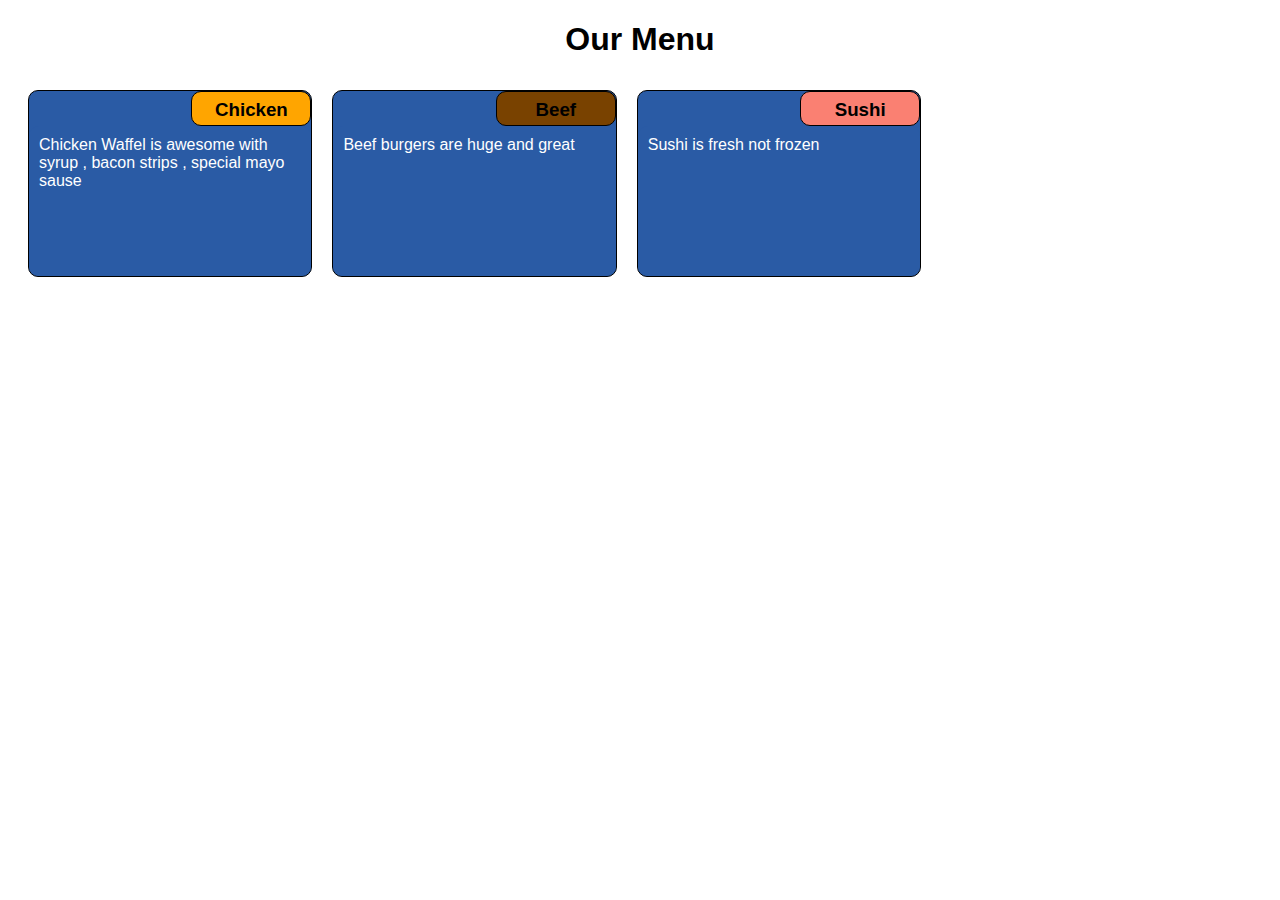
==== mod2_solution/index.html @ b874c386 "Web Development JH Course" ====
<!DOCTYPE html>
<html>
<head>
    <meta charset="utf-8">
    <meta name="viewport" content="width=device-width, initial-scale=1">
    <link rel="stylesheet" href="css/styles.css">
    <title>Assignment Solution for Module 2</title>
</head>
<body>
    <h1>Our Menu</h1>
    <div class="row">
        <div class="col-md-3 col-sm-5 col-xs-12">
            <h3 id="C">Chicken</h3>
            <p>Chicken Waffel is awesome with syrup , bacon strips , special mayo sause</p>            
        </div>
        <div class="col-md-3 col-sm-5 col-xs-12">
            <h3 id="B">Beef</h3>
            <p>Beef burgers are huge and great</p>
        </div>        
        <div class="col-md-3 col-sm-5 col-xs-12">
            <h3 id="S">Sushi</h3>
            <p>Sushi is fresh not frozen</p>
        </div>        
      </div>
</body>    
</html>
---- mod2_solution/css/styles.css ----
/* Simple Responsive Framework. */
.row {
    width: 90%;    
  }

/********** Desktop medium devices only **********/
@media (min-width: 992px) {
    .col-md-1, .col-md-2, .col-md-3, .col-md-4, .col-md-5, .col-md-6, .col-md-7, .col-md-8, .col-md-9, .col-md-10, .col-md-11, .col-md-12 {
      float: left;
      border: 1px solid black;
      
      border-radius: 10px;
      background-color: #2a5ba5;
    }
    .col-md-1 {
      width: 8.33%;
    }
    .col-md-2 {
      width: 16.66%;
    }
    .col-md-3 {
      width: 25%;
    }
    .col-md-4 {
      width: 33.33%;
    }
    .col-md-5 {
      width: 41.66%;
    }
    .col-md-6 {
      width: 50%;
    }
    .col-md-7 {
      width: 58.33%;
    }
    .col-md-8 {
      width: 66.66%;
    }
    .col-md-9 {
      width: 74.99%;
    }
    .col-md-10 {
      width: 83.33%;
    }
    .col-md-11 {
      width: 91.66%;
    }
    .col-md-12 {
      width: 100%;
    }
  }
  
  /********** Tablet small devices only **********/
  @media (min-width: 769px) and (max-width: 991px) {
    .col-sm-1, .col-sm-2, .col-sm-3, .col-sm-4, .col-sm-5, .col-sm-6, .col-sm-7, .col-sm-8, .colsm-9, .col-sm-10, .col-sm-11, .col-sm-12 {
      float: left;
      border: 1px solid black;
      border-radius: 10px;
      background-color: #2a5ba5;
    }
    .col-sm-1 {
      width: 8.33%;
    }
    .col-sm-2 {
      width: 16.66%;
    }
    .col-sm-3 {
      width: 25%;
    }
    .col-sm-4 {
      width: 33.33%;
    }
    .col-sm-5 {
      width: 41.66%;
    }
    .col-sm-6 {
      width: 50%;
    }
    .col-sm-7 {
      width: 58.33%;
    }
    .col-sm-8 {
      width: 66.66%;
    }
    .col-sm-9 {
      width: 74.99%;
    }
    .col-sm-10 {
      width: 83.33%;
    }
    .col-sm-11 {
      width: 91.66%;
    }
    .col-sm-12 {
      width: 100%;
    }
  }
  /********** Mobile extra small devices only **********/
  @media (max-width: 767px) {
    .col-xs-1, .col-xs-2, .col-xs-3, .col-xs-4, .col-xs-5, .col-xs-6, .col-xs-7, .col-xs-8, .col-xs-9, .col-xs-10, .col-xs-11, .col-xs-12 {
      float: left;
      border: 1px solid black;
      border-radius: 10px;
      background-color: #2a5ba5;
    }
    .col-xs-1 {
      width: 8.33%;
    }
    .col-xs-2 {
      width: 16.66%;
    }
    .col-xs-3 {
      width: 25%;
    }
    .col-xs-4 {
      width: 33.33%;
    }
    .col-xs-5 {
      width: 41.66%;
    }
    .col-xs-6 {
      width: 50%;
    }
    .col-xs-7 {
      width: 58.33%;
    }
    .col-xs-8 {
      width: 66.66%;
    }
    .col-xs-9 {
      width: 74.99%;
    }
    .col-xs-10 {
      width: 83.33%;
    }
    .col-xs-11 {
      width: 91.66%;
    }
    .col-xs-12 {
      width: 100%;
    }
  }
  * {
    box-sizing: border-box;  
  }
  p { 
    width: 100%;
    height: 150px;    
    font-family: Helvetica;
    color: white;
    text-align: left;
    padding: 10px; 
    background-color: #2a5ba5;
    border-radius: 10px;  
    clear: right; 
    margin: auto;   
  }
  h3{
    float: right;
    background-color: gray;
    width: 120px;
    height: 35px;
    line-height: 35px;
    text-align: center; 
    color: black;
    border: 0.2px solid black;    
    font-family: Helvetica; 
    border-radius: 10px;
    position: relative;
    left: 200x;
    top: -20;   
    margin: 0; 
  }
  h1{
    text-align: center;
    font-family: Helvetica;    
  }
  #C{
    background-color: orange;
  }
  #B{
    background-color: rgb(121, 66, 0);
  }
  #S{
    background-color: salmon;
  }
  div{
    margin: 10px;
  }
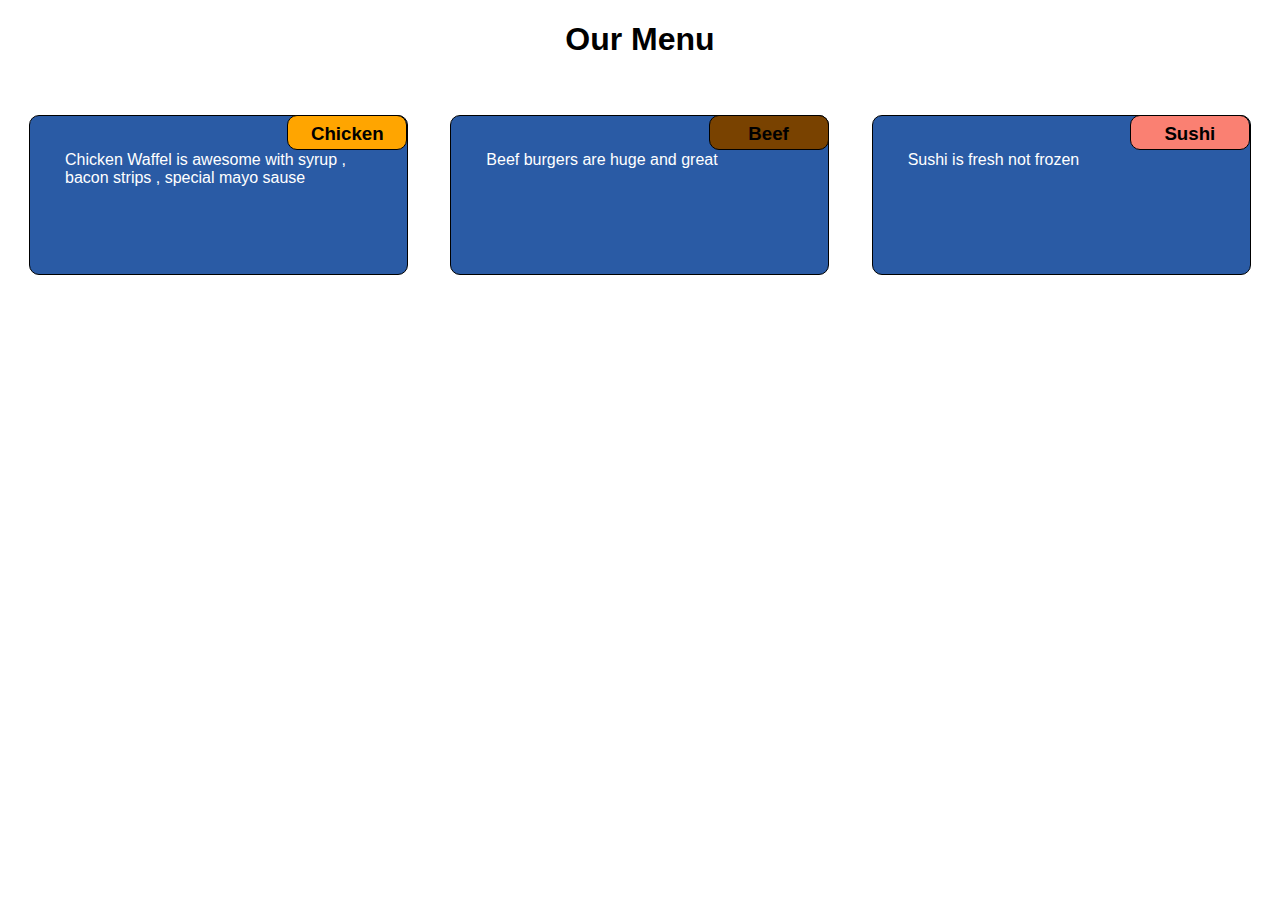
==== commit 97190e62: "Web Dev JH Course update 29/09/2022" ====
--- a/mod2_solution/index.html
+++ b/mod2_solution/index.html
@@ -9,15 +9,15 @@
 <body>
     <h1>Our Menu</h1>
     <div class="row">
-        <div class="col-md-3 col-sm-5 col-xs-12">
+        <div class="col-md-4 col-sm-6 col-xs-12">
             <h3 id="C">Chicken</h3>
             <p>Chicken Waffel is awesome with syrup , bacon strips , special mayo sause</p>            
         </div>
-        <div class="col-md-3 col-sm-5 col-xs-12">
+        <div class="col-md-4 col-sm-6 col-xs-12">
             <h3 id="B">Beef</h3>
             <p>Beef burgers are huge and great</p>
         </div>        
-        <div class="col-md-3 col-sm-5 col-xs-12">
+        <div class="col-md-4 col-sm-12 col-xs-12">
             <h3 id="S">Sushi</h3>
             <p>Sushi is fresh not frozen</p>
         </div>        
--- a/mod2_solution/css/styles.css
+++ b/mod2_solution/css/styles.css
@@ -1,16 +1,13 @@
 /* Simple Responsive Framework. */
 .row {
-    width: 90%;    
+    width: 100%;    
   }
 
 /********** Desktop medium devices only **********/
 @media (min-width: 992px) {
     .col-md-1, .col-md-2, .col-md-3, .col-md-4, .col-md-5, .col-md-6, .col-md-7, .col-md-8, .col-md-9, .col-md-10, .col-md-11, .col-md-12 {
       float: left;
-      border: 1px solid black;
       
-      border-radius: 10px;
-      background-color: #2a5ba5;
     }
     .col-md-1 {
       width: 8.33%;
@@ -54,9 +51,7 @@
   @media (min-width: 769px) and (max-width: 991px) {
     .col-sm-1, .col-sm-2, .col-sm-3, .col-sm-4, .col-sm-5, .col-sm-6, .col-sm-7, .col-sm-8, .colsm-9, .col-sm-10, .col-sm-11, .col-sm-12 {
       float: left;
-      border: 1px solid black;
-      border-radius: 10px;
-      background-color: #2a5ba5;
+      
     }
     .col-sm-1 {
       width: 8.33%;
@@ -99,9 +94,7 @@
   @media (max-width: 767px) {
     .col-xs-1, .col-xs-2, .col-xs-3, .col-xs-4, .col-xs-5, .col-xs-6, .col-xs-7, .col-xs-8, .col-xs-9, .col-xs-10, .col-xs-11, .col-xs-12 {
       float: left;
-      border: 1px solid black;
-      border-radius: 10px;
-      background-color: #2a5ba5;
+      
     }
     .col-xs-1 {
       width: 8.33%;
@@ -141,19 +134,22 @@
     }
   }
   * {
-    box-sizing: border-box;  
-  }
+    box-sizing: border-box;        
+  }  
   p { 
-    width: 100%;
-    height: 150px;    
+    width: 90%;
+    height: 160px;    
     font-family: Helvetica;
     color: white;
     text-align: left;
-    padding: 10px; 
+    padding: 35px; 
     background-color: #2a5ba5;
     border-radius: 10px;  
     clear: right; 
-    margin: auto;   
+    margin-right: auto;
+    margin-left: auto; 
+    border: 1px solid black;      
+    border-radius: 10px;      
   }
   h3{
     float: right;
@@ -165,11 +161,9 @@
     color: black;
     border: 0.2px solid black;    
     font-family: Helvetica; 
-    border-radius: 10px;
-    position: relative;
-    left: 200x;
-    top: -20;   
-    margin: 0; 
+    border-radius: 10px;    
+    margin: 0;   
+    
   }
   h1{
     text-align: center;
@@ -177,14 +171,21 @@
   }
   #C{
     background-color: orange;
+    position: relative;
+    top: 35px;
+    right: 22px;
   }
   #B{
     background-color: rgb(121, 66, 0);
+    position: relative;
+    top: 35px;
+    right: 22px;
   }
   #S{
     background-color: salmon;
-  }
-  div{
-    margin: 10px;
+    position: relative;
+    top: 35px;
+    right: 22px;
   }
   
+  
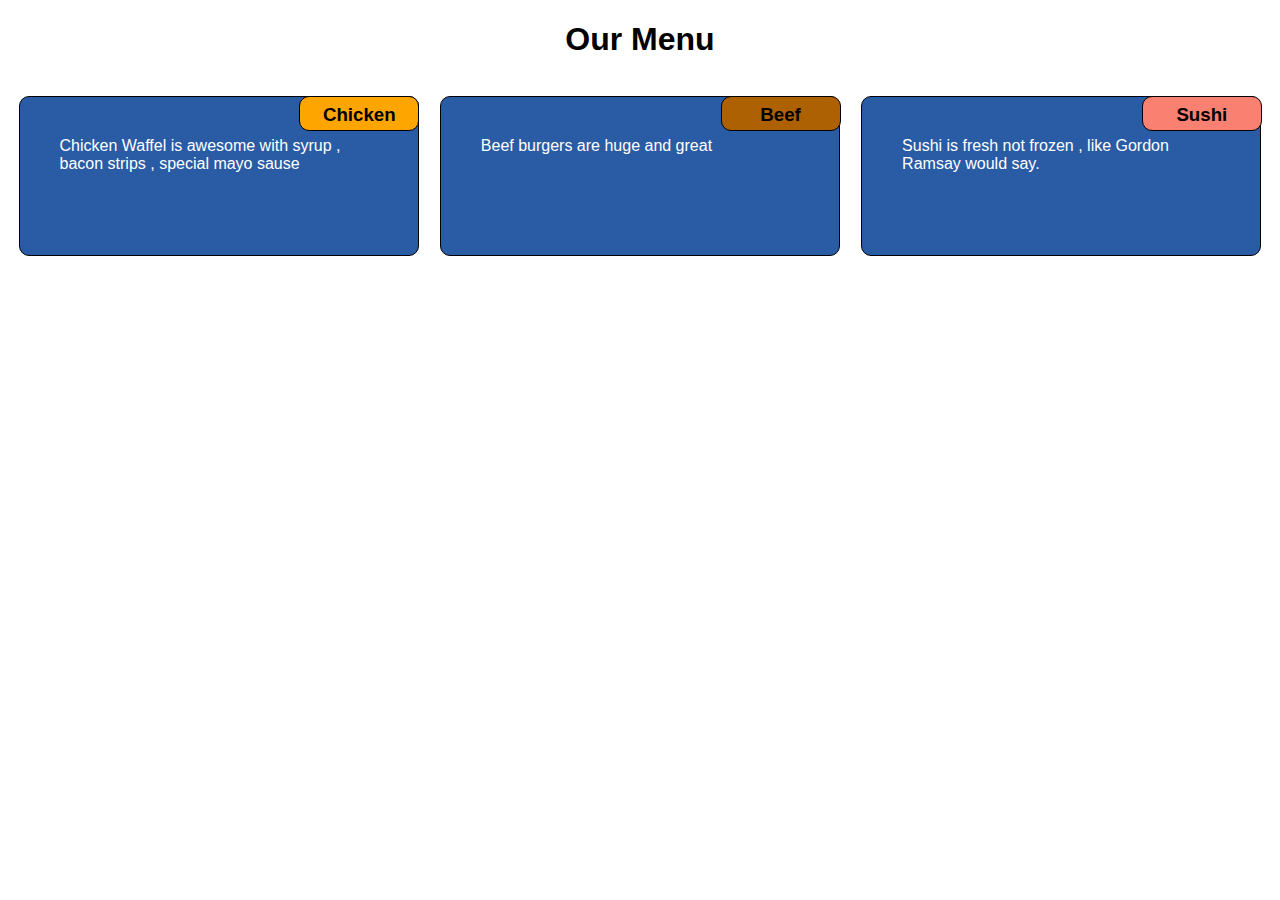
==== commit a8a0e18d: "Web Dev JH Course update 1/10/2022" ====
--- a/mod2_solution/index.html
+++ b/mod2_solution/index.html
@@ -19,7 +19,7 @@
         </div>        
         <div class="col-md-4 col-sm-12 col-xs-12">
             <h3 id="S">Sushi</h3>
-            <p>Sushi is fresh not frozen</p>
+            <p>Sushi is fresh not frozen , like Gordon Ramsay would say. </p>
         </div>        
       </div>
 </body>    
--- a/mod2_solution/css/styles.css
+++ b/mod2_solution/css/styles.css
@@ -1,13 +1,11 @@
 /* Simple Responsive Framework. */
 .row {
     width: 100%;    
-  }
-
+}
 /********** Desktop medium devices only **********/
 @media (min-width: 992px) {
     .col-md-1, .col-md-2, .col-md-3, .col-md-4, .col-md-5, .col-md-6, .col-md-7, .col-md-8, .col-md-9, .col-md-10, .col-md-11, .col-md-12 {
-      float: left;
-      
+      float: left;            
     }
     .col-md-1 {
       width: 8.33%;
@@ -45,13 +43,11 @@
     .col-md-12 {
       width: 100%;
     }
-  }
-  
+  }  
   /********** Tablet small devices only **********/
   @media (min-width: 769px) and (max-width: 991px) {
     .col-sm-1, .col-sm-2, .col-sm-3, .col-sm-4, .col-sm-5, .col-sm-6, .col-sm-7, .col-sm-8, .colsm-9, .col-sm-10, .col-sm-11, .col-sm-12 {
-      float: left;
-      
+      float: left;           
     }
     .col-sm-1 {
       width: 8.33%;
@@ -93,8 +89,7 @@
   /********** Mobile extra small devices only **********/
   @media (max-width: 767px) {
     .col-xs-1, .col-xs-2, .col-xs-3, .col-xs-4, .col-xs-5, .col-xs-6, .col-xs-7, .col-xs-8, .col-xs-9, .col-xs-10, .col-xs-11, .col-xs-12 {
-      float: left;
-      
+      float: left;         
     }
     .col-xs-1 {
       width: 8.33%;
@@ -134,26 +129,24 @@
     }
   }
   * {
-    box-sizing: border-box;        
+    box-sizing: border-box;
   }  
   p { 
-    width: 90%;
+    width: 95%;
     height: 160px;    
     font-family: Helvetica;
     color: white;
     text-align: left;
-    padding: 35px; 
+    padding: 40px; 
     background-color: #2a5ba5;
-    border-radius: 10px;  
-    clear: right; 
-    margin-right: auto;
-    margin-left: auto; 
+    border-radius: 10px;          
     border: 1px solid black;      
-    border-radius: 10px;      
+    border-radius: 10px;
+    margin-left: auto;
+    margin-right: auto;        
   }
   h3{
     float: right;
-    background-color: gray;
     width: 120px;
     height: 35px;
     line-height: 35px;
@@ -162,8 +155,7 @@
     border: 0.2px solid black;    
     font-family: Helvetica; 
     border-radius: 10px;    
-    margin: 0;   
-    
+    margin: 0;    
   }
   h1{
     text-align: center;
@@ -172,20 +164,18 @@
   #C{
     background-color: orange;
     position: relative;
-    top: 35px;
-    right: 22px;
+    top: 16px;
+    right: 10px;
   }
   #B{
-    background-color: rgb(121, 66, 0);
+    background-color: rgb(174, 97, 3);
     position: relative;
-    top: 35px;
-    right: 22px;
+    top: 16px;
+    right: 10px;
   }
   #S{
     background-color: salmon;
     position: relative;
-    top: 35px;
-    right: 22px;
+    top: 16px;
+    right: 10px;
   }
-  
-  
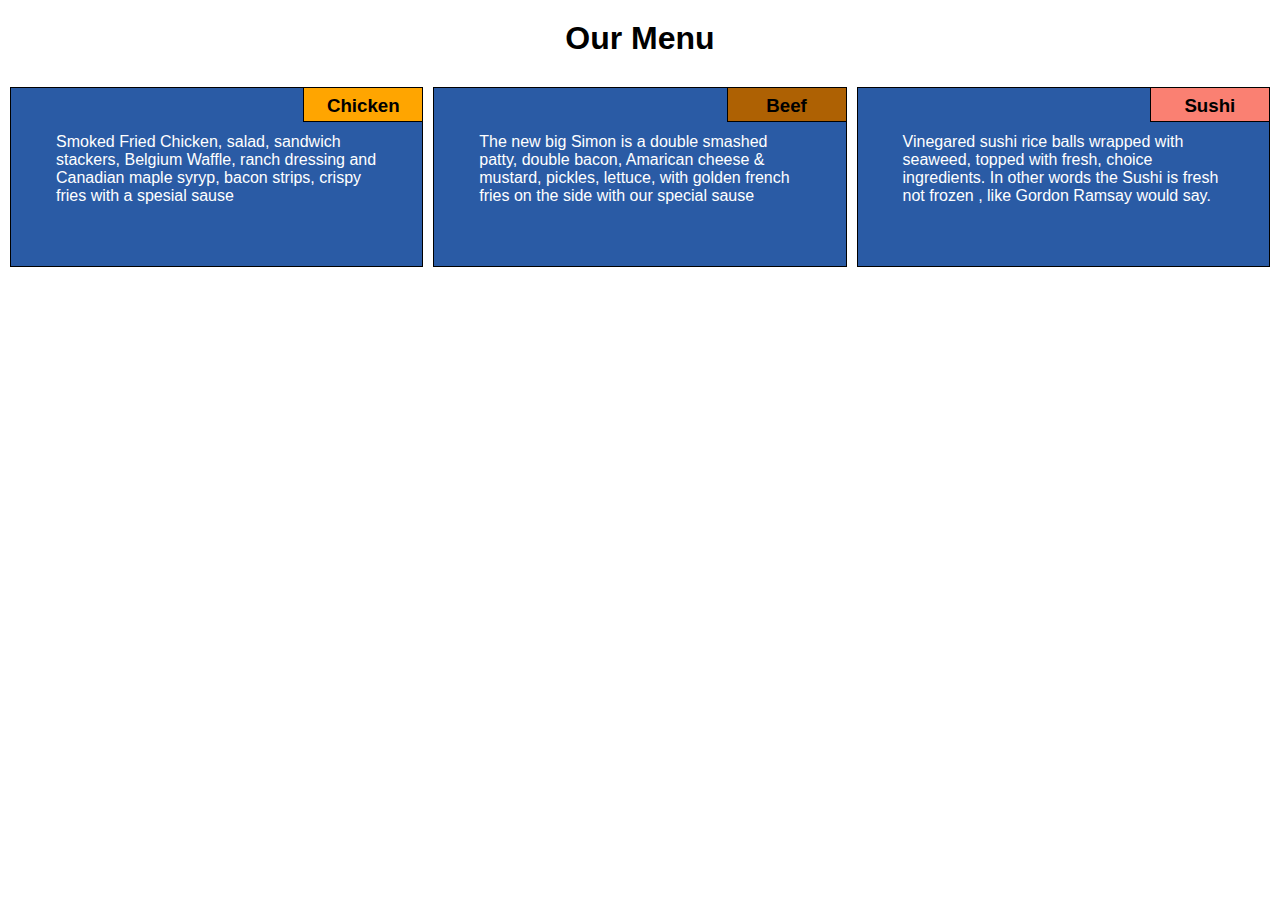
==== commit fd20620a: "Web Dev JH Course update 4/10/2022" ====
--- a/mod2_solution/index.html
+++ b/mod2_solution/index.html
@@ -11,15 +11,21 @@
     <div class="row">
         <div class="col-md-4 col-sm-6 col-xs-12">
             <h3 id="C">Chicken</h3>
-            <p>Chicken Waffel is awesome with syrup , bacon strips , special mayo sause</p>            
+            <p>Smoked Fried Chicken, salad, sandwich stackers, Belgium Waffle,
+                ranch dressing and Canadian maple syryp, bacon strips, 
+                crispy fries with a spesial sause</p>            
         </div>
         <div class="col-md-4 col-sm-6 col-xs-12">
             <h3 id="B">Beef</h3>
-            <p>Beef burgers are huge and great</p>
+            <p>The new big Simon is a double smashed patty, double bacon,
+                 Amarican cheese & mustard, pickles, lettuce, with golden
+                  french fries on the side with our special sause</p>
         </div>        
         <div class="col-md-4 col-sm-12 col-xs-12">
             <h3 id="S">Sushi</h3>
-            <p>Sushi is fresh not frozen , like Gordon Ramsay would say. </p>
+            <p >Vinegared sushi rice balls wrapped with seaweed, topped with fresh,
+                choice ingredients. In other words the Sushi is fresh not frozen , 
+                like Gordon Ramsay would say. </p>
         </div>        
       </div>
 </body>    
--- a/mod2_solution/css/styles.css
+++ b/mod2_solution/css/styles.css
@@ -129,21 +129,22 @@
     }
   }
   * {
-    box-sizing: border-box;
-  }  
-  p { 
-    width: 95%;
-    height: 160px;    
+    box-sizing: border-box; 
+    margin: 0;
+    padding: 0;       
+  } 
+  html{
+    margin: 0;
+  } 
+  p{ 
+    width: 100%;
+    height: 180px;    
     font-family: Helvetica;
     color: white;
     text-align: left;
-    padding: 40px; 
-    background-color: #2a5ba5;
-    border-radius: 10px;          
-    border: 1px solid black;      
-    border-radius: 10px;
-    margin-left: auto;
-    margin-right: auto;        
+    padding: 45px; 
+    background-color: #2a5ba5;         
+    border: 1px solid black;  
   }
   h3{
     float: right;
@@ -152,30 +153,33 @@
     line-height: 35px;
     text-align: center; 
     color: black;
-    border: 0.2px solid black;    
-    font-family: Helvetica; 
-    border-radius: 10px;    
+    border: 1px solid black;    
+    font-family: Helvetica;     
     margin: 0;    
   }
   h1{
     text-align: center;
-    font-family: Helvetica;    
+    font-family: Helvetica;
+    margin: 20px;    
   }
   #C{
     background-color: orange;
     position: relative;
-    top: 16px;
-    right: 10px;
+    top: 0px;
+    right: 0px;
   }
   #B{
     background-color: rgb(174, 97, 3);
     position: relative;
-    top: 16px;
-    right: 10px;
+    top: 0px;
+    right: 0px;
   }
   #S{
     background-color: salmon;
     position: relative;
-    top: 16px;
-    right: 10px;
+    top: 0px;
+    right: 0px;
   }
+  div{
+    padding: 5px;
+  }
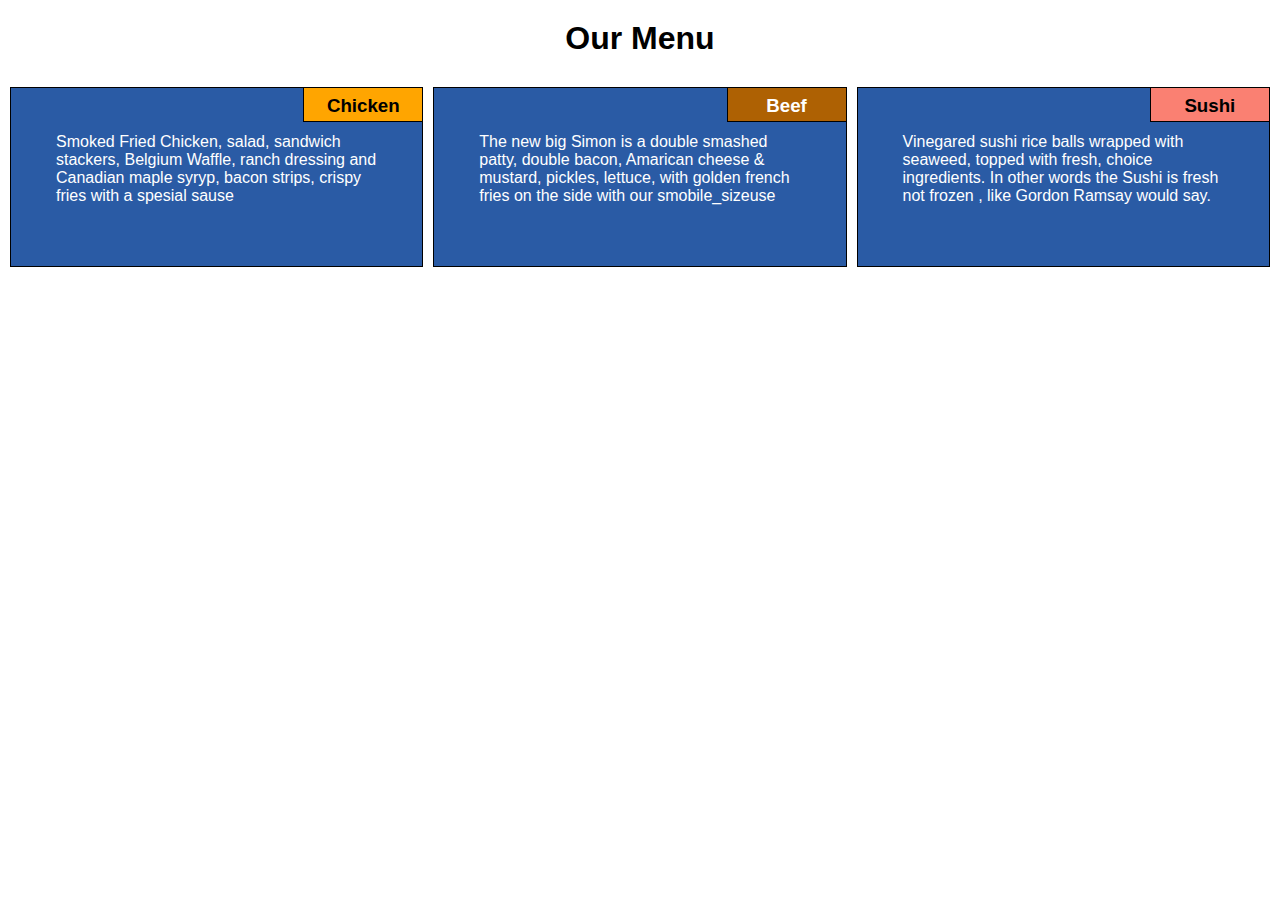
==== commit 1afceb63: "Web Dev JH Course update 4/10/2022" ====
--- a/mod2_solution/index.html
+++ b/mod2_solution/index.html
@@ -9,19 +9,19 @@
 <body>
     <h1>Our Menu</h1>
     <div class="row">
-        <div class="col-md-4 col-sm-6 col-xs-12">
+        <div class="desktop_size tablet_50 mobile_size">
             <h3 id="C">Chicken</h3>
             <p>Smoked Fried Chicken, salad, sandwich stackers, Belgium Waffle,
                 ranch dressing and Canadian maple syryp, bacon strips, 
                 crispy fries with a spesial sause</p>            
         </div>
-        <div class="col-md-4 col-sm-6 col-xs-12">
+        <div class="desktop_size tablet_50 mobile_size">
             <h3 id="B">Beef</h3>
             <p>The new big Simon is a double smashed patty, double bacon,
                  Amarican cheese & mustard, pickles, lettuce, with golden
-                  french fries on the side with our special sause</p>
+                  french fries on the side with our smobile_sizeuse</p>
         </div>        
-        <div class="col-md-4 col-sm-12 col-xs-12">
+        <div class="desktop_size tablet_100 mobile_size">
             <h3 id="S">Sushi</h3>
             <p >Vinegared sushi rice balls wrapped with seaweed, topped with fresh,
                 choice ingredients. In other words the Sushi is fresh not frozen , 
--- a/mod2_solution/css/styles.css
+++ b/mod2_solution/css/styles.css
@@ -4,127 +4,31 @@
 }
 /********** Desktop medium devices only **********/
 @media (min-width: 992px) {
-    .col-md-1, .col-md-2, .col-md-3, .col-md-4, .col-md-5, .col-md-6, .col-md-7, .col-md-8, .col-md-9, .col-md-10, .col-md-11, .col-md-12 {
+  .desktop_size {
       float: left;            
-    }
-    .col-md-1 {
-      width: 8.33%;
-    }
-    .col-md-2 {
-      width: 16.66%;
-    }
-    .col-md-3 {
-      width: 25%;
-    }
-    .col-md-4 {
+    }    
+    .desktop_size {
       width: 33.33%;
-    }
-    .col-md-5 {
-      width: 41.66%;
-    }
-    .col-md-6 {
-      width: 50%;
-    }
-    .col-md-7 {
-      width: 58.33%;
-    }
-    .col-md-8 {
-      width: 66.66%;
-    }
-    .col-md-9 {
-      width: 74.99%;
-    }
-    .col-md-10 {
-      width: 83.33%;
-    }
-    .col-md-11 {
-      width: 91.66%;
-    }
-    .col-md-12 {
-      width: 100%;
-    }
+    }   
   }  
   /********** Tablet small devices only **********/
   @media (min-width: 769px) and (max-width: 991px) {
-    .col-sm-1, .col-sm-2, .col-sm-3, .col-sm-4, .col-sm-5, .col-sm-6, .col-sm-7, .col-sm-8, .colsm-9, .col-sm-10, .col-sm-11, .col-sm-12 {
+    .tablet_50, .tablet_100 {
       float: left;           
-    }
-    .col-sm-1 {
-      width: 8.33%;
-    }
-    .col-sm-2 {
-      width: 16.66%;
-    }
-    .col-sm-3 {
-      width: 25%;
-    }
-    .col-sm-4 {
-      width: 33.33%;
-    }
-    .col-sm-5 {
-      width: 41.66%;
-    }
-    .col-sm-6 {
+    }    
+    .tablet_50 {
       width: 50%;
-    }
-    .col-sm-7 {
-      width: 58.33%;
-    }
-    .col-sm-8 {
-      width: 66.66%;
-    }
-    .col-sm-9 {
-      width: 74.99%;
-    }
-    .col-sm-10 {
-      width: 83.33%;
-    }
-    .col-sm-11 {
-      width: 91.66%;
-    }
-    .col-sm-12 {
+    }    
+    .tablet_100 {
       width: 100%;
     }
   }
   /********** Mobile extra small devices only **********/
   @media (max-width: 767px) {
-    .col-xs-1, .col-xs-2, .col-xs-3, .col-xs-4, .col-xs-5, .col-xs-6, .col-xs-7, .col-xs-8, .col-xs-9, .col-xs-10, .col-xs-11, .col-xs-12 {
+    .mobile_size {
       float: left;         
-    }
-    .col-xs-1 {
-      width: 8.33%;
-    }
-    .col-xs-2 {
-      width: 16.66%;
-    }
-    .col-xs-3 {
-      width: 25%;
-    }
-    .col-xs-4 {
-      width: 33.33%;
-    }
-    .col-xs-5 {
-      width: 41.66%;
-    }
-    .col-xs-6 {
-      width: 50%;
-    }
-    .col-xs-7 {
-      width: 58.33%;
-    }
-    .col-xs-8 {
-      width: 66.66%;
-    }
-    .col-xs-9 {
-      width: 74.99%;
-    }
-    .col-xs-10 {
-      width: 83.33%;
-    }
-    .col-xs-11 {
-      width: 91.66%;
-    }
-    .col-xs-12 {
+    }    
+    .mobile_size {
       width: 100%;
     }
   }
@@ -173,6 +77,7 @@
     position: relative;
     top: 0px;
     right: 0px;
+    color: white;
   }
   #S{
     background-color: salmon;
